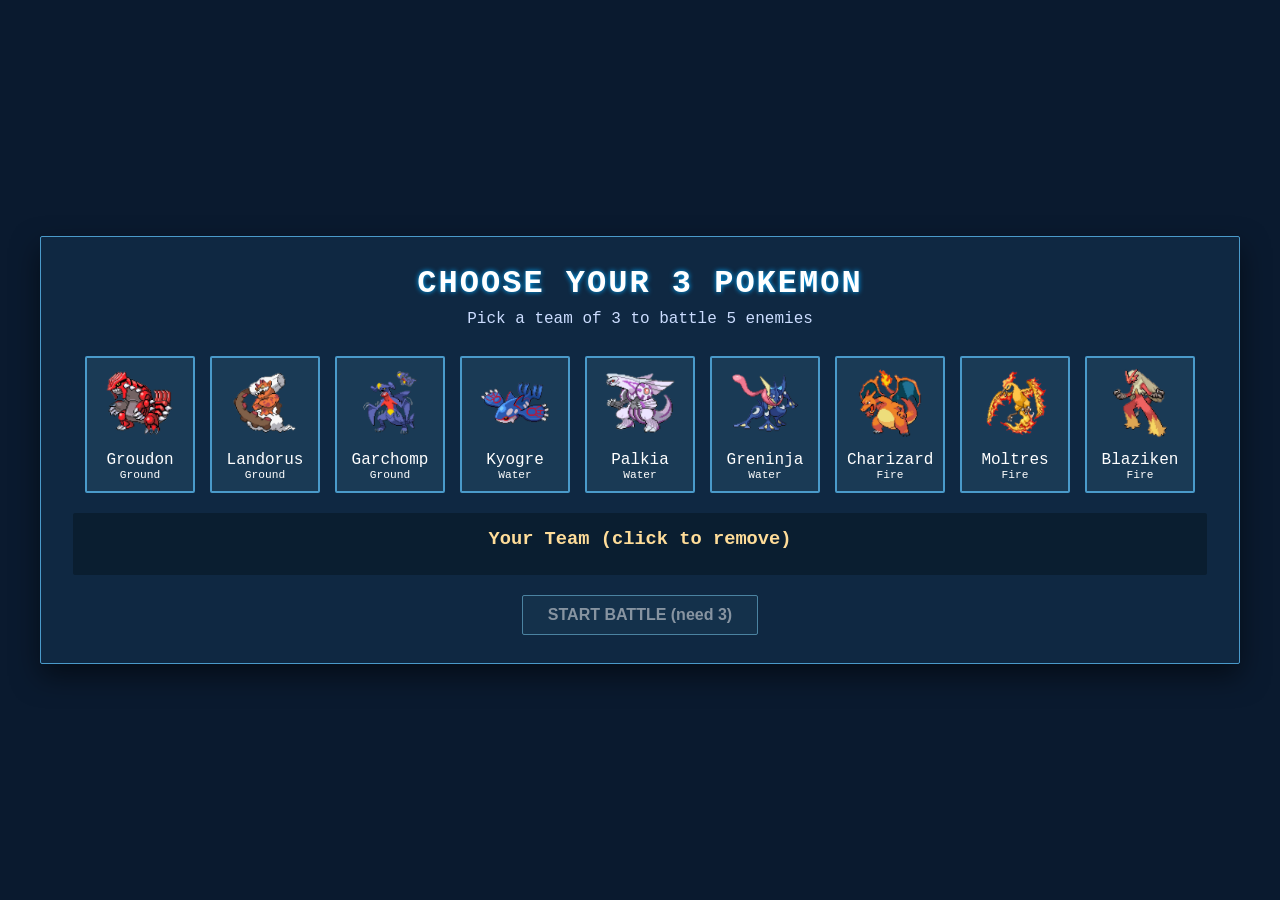
==== index.html @ c4d2fe40 "Add files via upload" ====
<!DOCTYPE html>
<html lang="en">
<head>
    <meta charset="UTF-8">
    <meta name="viewport" content="width=device-width, initial-scale=1.0, user-scalable=yes">
    <title>Pokémon Team Battle – Victory Screen</title>
    <link rel="stylesheet" href="style.css">
</head>
<body>
    <div class="game-container">
        <!-- TEAM SELECTION SCREEN -->
        <div id="teamSelection" class="selection-panel">
            <h1>CHOOSE YOUR 3 POKEMON</h1>
            <p class="subtitle">Pick a team of 3 to battle 5 enemies</p>
            <div id="teamGrid" class="team-grid"></div>
            <div class="selected-team">
                <h3>Your Team (click to remove)</h3>
                <div id="teamList" class="team-list"></div>
            </div>
            <button id="startBattleBtn" class="start-btn" disabled>START BATTLE (need 3)</button>
        </div>

        <!-- BATTLE ARENA -->
        <div id="battleArena" class="battle-arena" style="display: none;">
            <div class="battle-header">
                <div class="battle-stats">
                    <span>ENEMIES DEFEATED: <strong id="enemiesDefeated">0</strong> / 5</span>
                    <span>ACTIVE POKEMON: <strong id="activeName">-</strong></span>
                </div>
            </div>

            <div class="side-by-side">
                <!-- Player Active Card -->
                <div class="pokemon-card player-card">
                    <div class="card-avatar">
                        <img id="playerImg" class="battle-img" src="" alt="Player">
                        <div class="avatar-circle-fallback" id="playerFallback" style="display: none;"></div>
                    </div>
                    <div class="card-info">
                        <div class="pokemon-name" id="playerName">-</div>
                        <div class="hp-container">
                            <span class="hp-label">HP</span>
                            <div class="hp-bar"><div class="hp-fill" id="playerHpFill"></div></div>
                            <span class="hp-text" id="playerHpText">--/--</span>
                        </div>
                    </div>
                </div>

                <div class="vs-divider">VS</div>

                <!-- Opponent Card -->
                <div class="pokemon-card opponent-card">
                    <div class="card-avatar">
                        <img id="opponentImg" class="battle-img" src="" alt="Opponent">
                        <div class="avatar-circle-fallback" id="opponentFallback" style="display: none;"></div>
                    </div>
                    <div class="card-info">
                        <div class="pokemon-name" id="opponentName">-</div>
                        <div class="hp-container">
                            <span class="hp-label">HP</span>
                            <div class="hp-bar"><div class="hp-fill" id="opponentHpFill"></div></div>
                            <span class="hp-text" id="opponentHpText">--/--</span>
                        </div>
                    </div>
                </div>
            </div>

            <!-- Team Status (all 3 Pokémon) -->
            <div class="team-status" id="teamStatus"></div>

            <div class="action-buttons">
                <button id="attack1Btn" class="action-btn">ATTACK A</button>
                <button id="attack2Btn" class="action-btn">ATTACK B</button>
                <button id="healBtn" class="action-btn heal-btn">HEAL</button>
            </div>

            <div class="battle-log" id="battleLog">
                <div>Select your team to begin.</div>
            </div>

            <button id="resetGameBtn" class="reset-btn">RESTART GAME</button>
        </div>
    </div>

    <script src="script.js"></script>
</body>
</html>
---- style.css ----
* {
    margin: 0;
    padding: 0;
    box-sizing: border-box;
    user-select: none;
}

body {
    background: #0a1a2f;
    font-family: 'Segoe UI', 'Courier New', monospace;
    min-height: 100vh;
    display: flex;
    justify-content: center;
    align-items: center;
    padding: 20px;
}

.game-container {
    max-width: 1200px;
    width: 100%;
    background: #0f2842;
    border-radius: 2px;
    box-shadow: 0 12px 28px rgba(0,0,0,0.5);
    padding: 28px 32px;
    border: 1px solid #4a9aca;
}

/* SELECTION SCREEN */
.selection-panel {
    text-align: center;
}

.selection-panel h1 {
    font-size: 2rem;
    margin-bottom: 8px;
    color: #ffffff;
    text-shadow: 0 0 5px #00aaff;
    letter-spacing: 2px;
}

.subtitle {
    color: #ccddff;
    margin-bottom: 28px;
    font-size: 1rem;
}

.team-grid {
    display: flex;
    flex-wrap: wrap;
    justify-content: center;
    gap: 15px;
    margin: 20px 0;
}

.poke-card {
    background: #1a3a55;
    border: 2px solid #4a9aca;
    border-radius: 2px;
    padding: 10px;
    width: 110px;
    cursor: pointer;
    transition: 0.1s;
    text-align: center;
    color: #ffffff;
}

.poke-card.selected {
    background: #2a5a7a;
    border-color: #88ddff;
    box-shadow: 0 0 12px #88ddff;
}

.poke-card img {
    width: 70px;
    height: 70px;
    object-fit: contain;
    margin-bottom: 8px;
}

.poke-icon {
    width: 70px;
    height: 70px;
    border-radius: 2px;
    margin: 0 auto 8px;
    display: flex;
    align-items: center;
    justify-content: center;
    font-size: 2rem;
    font-weight: bold;
    color: white;
}

.selected-team {
    margin-top: 20px;
    padding: 15px;
    background: #0a1e30;
    border-radius: 2px;
}

.selected-team h3 {
    color: #ffdd99;
    margin-bottom: 10px;
}

.team-list {
    display: flex;
    justify-content: center;
    gap: 20px;
    margin-top: 10px;
    flex-wrap: wrap;
}

.team-member {
    background: #1a3a55;
    border-radius: 2px;
    padding: 5px 15px;
    display: inline-flex;
    align-items: center;
    gap: 10px;
    cursor: pointer;
    color: #ffffff;
}

.team-member span {
    color: #ffeaac;
    font-weight: bold;
}

.start-btn, .reset-btn {
    background: #1a3a55;
    color: #ffffff;
    border: 1px solid #88ddff;
    padding: 10px 25px;
    border-radius: 2px;
    font-weight: bold;
    cursor: pointer;
    margin-top: 20px;
    font-size: 1rem;
    transition: 0.1s;
}

.start-btn:hover, .reset-btn:hover {
    background: #2a5a7a;
    border-color: #aaffff;
    box-shadow: 0 0 8px #88ddff;
}

.start-btn:disabled {
    opacity: 0.5;
    cursor: not-allowed;
}

/* BATTLE ARENA */
.battle-arena {
    display: flex;
    flex-direction: column;
    gap: 20px;
}

.battle-header {
    background: #0c1e30;
    border-radius: 2px;
    padding: 12px;
    text-align: center;
    color: #ffffff;
    border: 1px solid #4a9aca;
}

.battle-stats {
    display: flex;
    justify-content: space-between;
    padding: 0 20px;
    font-weight: bold;
    color: #ffdd99;
}

.battle-stats strong {
    color: #ffffff;
    font-size: 1.2rem;
}

.side-by-side {
    display: flex;
    justify-content: space-between;
    align-items: center;
    gap: 20px;
    flex-wrap: wrap;
}

.pokemon-card {
    background: #0a1e30;
    border-radius: 2px;
    padding: 20px;
    flex: 1;
    min-width: 260px;
    display: flex;
    gap: 20px;
    align-items: center;
    border: 1px solid #4a9aca;
}

.player-card {
    border-top: 6px solid #88ff88;
}

.opponent-card {
    border-top: 6px solid #ff8888;
}

.card-avatar {
    flex-shrink: 0;
    position: relative;
    width: 80px;
    height: 80px;
}

.battle-img {
    width: 80px;
    height: 80px;
    object-fit: contain;
    border-radius: 2px;
    background: #1a3a55;
    border: 2px solid #88ddff;
}

.avatar-circle-fallback {
    width: 80px;
    height: 80px;
    border-radius: 2px;
    background: #1a3a55;
    display: flex;
    align-items: center;
    justify-content: center;
    font-size: 2.5rem;
    font-weight: bold;
    color: #ffffff;
    border: 2px solid #88ddff;
}

.card-info {
    flex: 1;
}

.pokemon-name {
    font-size: 1.5rem;
    font-weight: bold;
    background: #0a1420;
    color: #ffeaac;
    display: inline-block;
    padding: 4px 18px;
    border-radius: 2px;
    margin-bottom: 12px;
    border: 1px solid #88ddff;
}

.hp-container {
    display: flex;
    align-items: center;
    gap: 8px;
    flex-wrap: wrap;
}

.hp-label {
    background: #0a1420;
    color: #ffffff;
    padding: 2px 8px;
    border-radius: 2px;
    font-size: 0.8rem;
    font-weight: bold;
}

.hp-bar {
    background: #2c4a6a;
    border-radius: 2px;
    height: 16px;
    width: 120px;
    overflow: hidden;
}

.hp-fill {
    background: #88ff88;
    width: 100%;
    height: 100%;
    transition: width 0.2s;
}

.hp-text {
    background: #0a1420;
    color: #ffffff;
    padding: 2px 8px;
    border-radius: 2px;
    font-size: 0.8rem;
    font-family: monospace;
    font-weight: bold;
}

.vs-divider {
    font-size: 1.8rem;
    background: #1a3a55;
    color: #ffffff;
    padding: 8px 16px;
    border-radius: 2px;
    border: 1px solid #88ddff;
}

.team-status {
    background: #0c1e30;
    border-radius: 2px;
    padding: 12px;
    display: flex;
    flex-wrap: wrap;
    justify-content: center;
    gap: 15px;
    border: 1px solid #4a9aca;
}

.team-pokemon {
    background: #1a3a55;
    border-radius: 2px;
    padding: 8px 12px;
    display: flex;
    align-items: center;
    gap: 10px;
    color: #ffffff;
}

.team-pokemon .small-hp {
    width: 80px;
    height: 10px;
    background: #2c4a6a;
    border-radius: 2px;
    overflow: hidden;
}

.team-pokemon .small-fill {
    background: #88ff88;
    height: 100%;
    width: 100%;
}

.team-pokemon button {
    background: #2a5a7a;
    border: 1px solid #88ddff;
    color: white;
    padding: 4px 10px;
    border-radius: 2px;
    cursor: pointer;
    font-size: 0.7rem;
    font-weight: bold;
}

.team-pokemon button:hover {
    background: #3a6a8a;
    box-shadow: 0 0 5px #88ddff;
}

.action-buttons {
    display: flex;
    justify-content: center;
    gap: 15px;
    margin: 10px 0;
}

.action-btn {
    background: #1a3a55;
    border: 1px solid #88ddff;
    padding: 10px 20px;
    border-radius: 2px;
    font-weight: bold;
    cursor: pointer;
    color: #ffffff;
    font-size: 1rem;
    transition: 0.05s linear;
}

.action-btn:hover {
    background: #2a5a7a;
    box-shadow: 0 0 8px #88ddff;
}

.heal-btn {
    background: #2a5a4a;
    border-color: #88ffaa;
}

.battle-log {
    background: #0a1420;
    border: 1px solid #4a9aca;
    border-radius: 2px;
    padding: 14px;
    height: 160px;
    overflow-y: auto;
    font-family: monospace;
    font-size: 0.9rem;
    color: #e0f0ff;
}

.battle-log div {
    color: #d4f0ff;
}

.reset-btn {
    background: #1a3a55;
    align-self: center;
    width: 180px;
    margin-top: 10px;
}

@media (max-width: 850px) {
    .side-by-side { flex-direction: column; }
    .vs-divider { transform: rotate(90deg); }
    .pokemon-name { font-size: 1.2rem; }
}
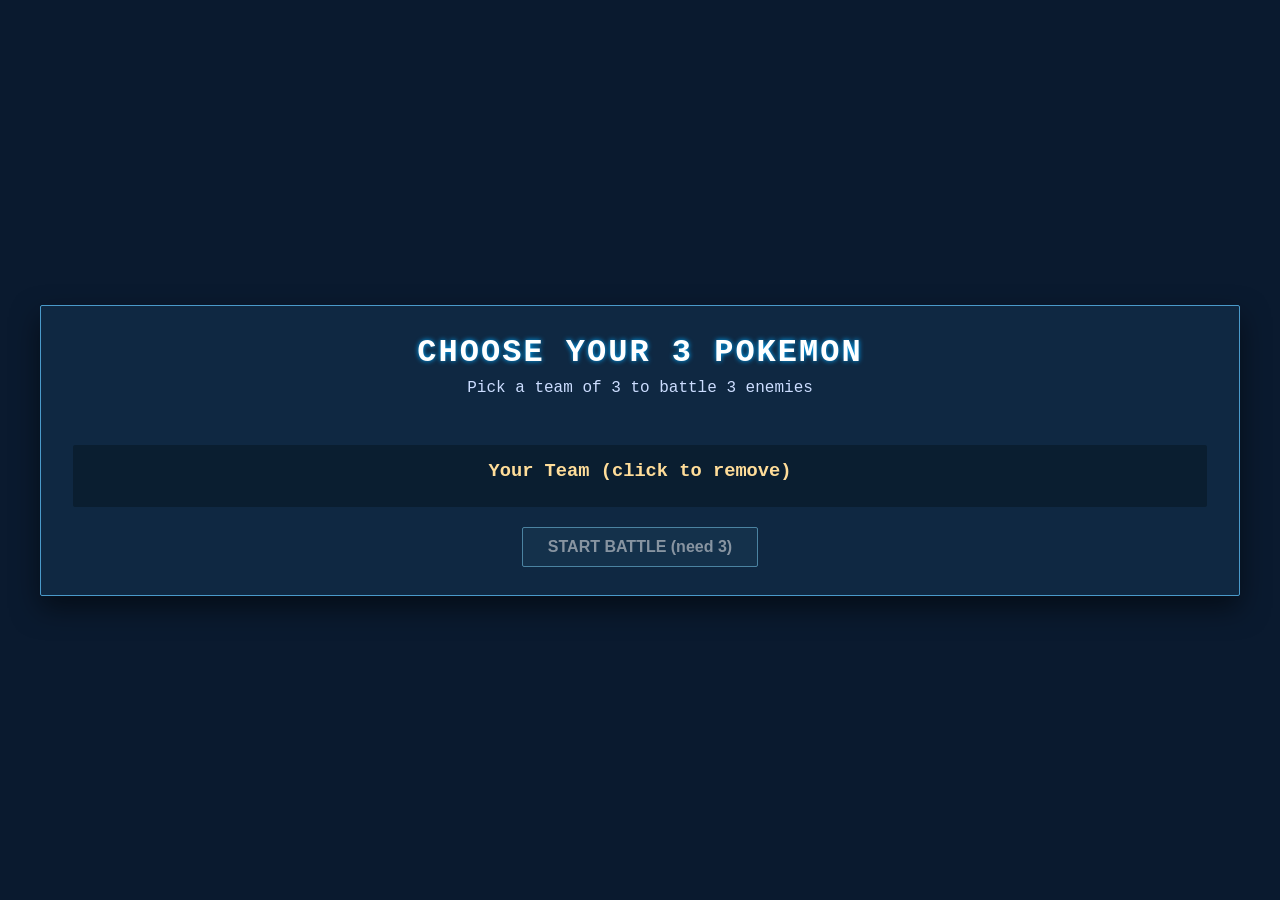
==== commit e79accf9: "Update index.html" ====
--- a/index.html
+++ b/index.html
@@ -3,15 +3,15 @@
 <head>
     <meta charset="UTF-8">
     <meta name="viewport" content="width=device-width, initial-scale=1.0, user-scalable=yes">
-    <title>Pokémon Team Battle – Victory Screen</title>
-    <link rel="stylesheet" href="style.css">
+    <title>Pokémon Team Battle – 3 Attacks, 3 Opponents</title>
+    <link rel="stylesheet" href="pokemon.css">
 </head>
 <body>
     <div class="game-container">
         <!-- TEAM SELECTION SCREEN -->
         <div id="teamSelection" class="selection-panel">
             <h1>CHOOSE YOUR 3 POKEMON</h1>
-            <p class="subtitle">Pick a team of 3 to battle 5 enemies</p>
+            <p class="subtitle">Pick a team of 3 to battle 3 enemies</p>
             <div id="teamGrid" class="team-grid"></div>
             <div class="selected-team">
                 <h3>Your Team (click to remove)</h3>
@@ -24,7 +24,7 @@
         <div id="battleArena" class="battle-arena" style="display: none;">
             <div class="battle-header">
                 <div class="battle-stats">
-                    <span>ENEMIES DEFEATED: <strong id="enemiesDefeated">0</strong> / 5</span>
+                    <span>ENEMIES DEFEATED: <strong id="enemiesDefeated">0</strong> / 3</span>
                     <span>ACTIVE POKEMON: <strong id="activeName">-</strong></span>
                 </div>
             </div>
@@ -69,9 +69,9 @@
             <div class="team-status" id="teamStatus"></div>
 
             <div class="action-buttons">
-                <button id="attack1Btn" class="action-btn">ATTACK A</button>
-                <button id="attack2Btn" class="action-btn">ATTACK B</button>
-                <button id="healBtn" class="action-btn heal-btn">HEAL</button>
+                <button id="attack1Btn" class="action-btn">ATTACK 1</button>
+                <button id="attack2Btn" class="action-btn">ATTACK 2</button>
+                <button id="attack3Btn" class="action-btn">ATTACK 3</button>
             </div>
 
             <div class="battle-log" id="battleLog">
@@ -82,6 +82,6 @@
         </div>
     </div>
 
-    <script src="script.js"></script>
+    <script src="pokemon.js"></script>
 </body>
-</html>+</html>
--- a/pokemon.css
+++ b/pokemon.css
@@ -0,0 +1,413 @@
+* {
+    margin: 0;
+    padding: 0;
+    box-sizing: border-box;
+    user-select: none;
+}
+
+body {
+    background: #0a1a2f;
+    font-family: 'Segoe UI', 'Courier New', monospace;
+    min-height: 100vh;
+    display: flex;
+    justify-content: center;
+    align-items: center;
+    padding: 20px;
+}
+
+.game-container {
+    max-width: 1200px;
+    width: 100%;
+    background: #0f2842;
+    border-radius: 2px;
+    box-shadow: 0 12px 28px rgba(0,0,0,0.5);
+    padding: 28px 32px;
+    border: 1px solid #4a9aca;
+}
+
+/* SELECTION SCREEN */
+.selection-panel {
+    text-align: center;
+}
+
+.selection-panel h1 {
+    font-size: 2rem;
+    margin-bottom: 8px;
+    color: #ffffff;
+    text-shadow: 0 0 5px #00aaff;
+    letter-spacing: 2px;
+}
+
+.subtitle {
+    color: #ccddff;
+    margin-bottom: 28px;
+    font-size: 1rem;
+}
+
+.team-grid {
+    display: flex;
+    flex-wrap: wrap;
+    justify-content: center;
+    gap: 15px;
+    margin: 20px 0;
+}
+
+.poke-card {
+    background: #1a3a55;
+    border: 2px solid #4a9aca;
+    border-radius: 2px;
+    padding: 10px;
+    width: 110px;
+    cursor: pointer;
+    transition: 0.1s;
+    text-align: center;
+    color: #ffffff;
+}
+
+.poke-card.selected {
+    background: #2a5a7a;
+    border-color: #88ddff;
+    box-shadow: 0 0 12px #88ddff;
+}
+
+.poke-card img {
+    width: 70px;
+    height: 70px;
+    object-fit: contain;
+    margin-bottom: 8px;
+}
+
+.poke-icon {
+    width: 70px;
+    height: 70px;
+    border-radius: 2px;
+    margin: 0 auto 8px;
+    display: flex;
+    align-items: center;
+    justify-content: center;
+    font-size: 2rem;
+    font-weight: bold;
+    color: white;
+}
+
+.selected-team {
+    margin-top: 20px;
+    padding: 15px;
+    background: #0a1e30;
+    border-radius: 2px;
+}
+
+.selected-team h3 {
+    color: #ffdd99;
+    margin-bottom: 10px;
+}
+
+.team-list {
+    display: flex;
+    justify-content: center;
+    gap: 20px;
+    margin-top: 10px;
+    flex-wrap: wrap;
+}
+
+.team-member {
+    background: #1a3a55;
+    border-radius: 2px;
+    padding: 5px 15px;
+    display: inline-flex;
+    align-items: center;
+    gap: 10px;
+    cursor: pointer;
+    color: #ffffff;
+}
+
+.team-member span {
+    color: #ffeaac;
+    font-weight: bold;
+}
+
+.start-btn, .reset-btn {
+    background: #1a3a55;
+    color: #ffffff;
+    border: 1px solid #88ddff;
+    padding: 10px 25px;
+    border-radius: 2px;
+    font-weight: bold;
+    cursor: pointer;
+    margin-top: 20px;
+    font-size: 1rem;
+    transition: 0.1s;
+}
+
+.start-btn:hover, .reset-btn:hover {
+    background: #2a5a7a;
+    border-color: #aaffff;
+    box-shadow: 0 0 8px #88ddff;
+}
+
+.start-btn:disabled {
+    opacity: 0.5;
+    cursor: not-allowed;
+}
+
+/* BATTLE ARENA */
+.battle-arena {
+    display: flex;
+    flex-direction: column;
+    gap: 20px;
+}
+
+.battle-header {
+    background: #0c1e30;
+    border-radius: 2px;
+    padding: 12px;
+    text-align: center;
+    color: #ffffff;
+    border: 1px solid #4a9aca;
+}
+
+.battle-stats {
+    display: flex;
+    justify-content: space-between;
+    padding: 0 20px;
+    font-weight: bold;
+    color: #ffdd99;
+}
+
+.battle-stats strong {
+    color: #ffffff;
+    font-size: 1.2rem;
+}
+
+.side-by-side {
+    display: flex;
+    justify-content: space-between;
+    align-items: center;
+    gap: 20px;
+    flex-wrap: wrap;
+}
+
+.pokemon-card {
+    background: #0a1e30;
+    border-radius: 2px;
+    padding: 20px;
+    flex: 1;
+    min-width: 260px;
+    display: flex;
+    gap: 20px;
+    align-items: center;
+    border: 1px solid #4a9aca;
+}
+
+.player-card {
+    border-top: 6px solid #88ff88;
+}
+
+.opponent-card {
+    border-top: 6px solid #ff8888;
+}
+
+.card-avatar {
+    flex-shrink: 0;
+    position: relative;
+    width: 80px;
+    height: 80px;
+}
+
+.battle-img {
+    width: 80px;
+    height: 80px;
+    object-fit: contain;
+    border-radius: 2px;
+    background: #1a3a55;
+    border: 2px solid #88ddff;
+}
+
+.avatar-circle-fallback {
+    width: 80px;
+    height: 80px;
+    border-radius: 2px;
+    background: #1a3a55;
+    display: flex;
+    align-items: center;
+    justify-content: center;
+    font-size: 2.5rem;
+    font-weight: bold;
+    color: #ffffff;
+    border: 2px solid #88ddff;
+}
+
+.card-info {
+    flex: 1;
+}
+
+.pokemon-name {
+    font-size: 1.5rem;
+    font-weight: bold;
+    background: #0a1420;
+    color: #ffeaac;
+    display: inline-block;
+    padding: 4px 18px;
+    border-radius: 2px;
+    margin-bottom: 12px;
+    border: 1px solid #88ddff;
+}
+
+.hp-container {
+    display: flex;
+    align-items: center;
+    gap: 8px;
+    flex-wrap: wrap;
+}
+
+.hp-label {
+    background: #0a1420;
+    color: #ffffff;
+    padding: 2px 8px;
+    border-radius: 2px;
+    font-size: 0.8rem;
+    font-weight: bold;
+}
+
+.hp-bar {
+    background: #2c4a6a;
+    border-radius: 2px;
+    height: 16px;
+    width: 120px;
+    overflow: hidden;
+}
+
+.hp-fill {
+    background: #88ff88;
+    width: 100%;
+    height: 100%;
+    transition: width 0.2s;
+}
+
+.hp-text {
+    background: #0a1420;
+    color: #ffffff;
+    padding: 2px 8px;
+    border-radius: 2px;
+    font-size: 0.8rem;
+    font-family: monospace;
+    font-weight: bold;
+}
+
+.vs-divider {
+    font-size: 1.8rem;
+    background: #1a3a55;
+    color: #ffffff;
+    padding: 8px 16px;
+    border-radius: 2px;
+    border: 1px solid #88ddff;
+}
+
+.team-status {
+    background: #0c1e30;
+    border-radius: 2px;
+    padding: 12px;
+    display: flex;
+    flex-wrap: wrap;
+    justify-content: center;
+    gap: 15px;
+    border: 1px solid #4a9aca;
+}
+
+.team-pokemon {
+    background: #1a3a55;
+    border-radius: 2px;
+    padding: 8px 12px;
+    display: flex;
+    align-items: center;
+    gap: 10px;
+    color: #ffffff;
+}
+
+.team-pokemon .small-hp {
+    width: 80px;
+    height: 10px;
+    background: #2c4a6a;
+    border-radius: 2px;
+    overflow: hidden;
+}
+
+.team-pokemon .small-fill {
+    background: #88ff88;
+    height: 100%;
+    width: 100%;
+}
+
+.team-pokemon button {
+    background: #2a5a7a;
+    border: 1px solid #88ddff;
+    color: white;
+    padding: 4px 10px;
+    border-radius: 2px;
+    cursor: pointer;
+    font-size: 0.7rem;
+    font-weight: bold;
+}
+
+.team-pokemon button:hover {
+    background: #3a6a8a;
+    box-shadow: 0 0 5px #88ddff;
+}
+
+.action-buttons {
+    display: flex;
+    justify-content: center;
+    gap: 15px;
+    margin: 10px 0;
+}
+
+.action-btn {
+    background: #1a3a55;
+    border: 1px solid #88ddff;
+    padding: 10px 20px;
+    border-radius: 2px;
+    font-weight: bold;
+    cursor: pointer;
+    color: #ffffff;
+    font-size: 1rem;
+    transition: 0.05s linear;
+}
+
+.action-btn:hover {
+    background: #2a5a7a;
+    box-shadow: 0 0 8px #88ddff;
+}
+
+.heal-btn {
+    background: #2a5a4a;
+    border-color: #88ffaa;
+}
+
+.battle-log {
+    background: #0a1420;
+    border: 1px solid #4a9aca;
+    border-radius: 2px;
+    padding: 14px;
+    height: 160px;
+    overflow-y: auto;
+    font-family: monospace;
+    font-size: 0.9rem;
+    color: #e0f0ff;
+}
+
+.battle-log div {
+    color: #d4f0ff;
+}
+
+.reset-btn {
+    background: #1a3a55;
+    align-self: center;
+    width: 180px;
+    margin-top: 10px;
+}
+
+@media (max-width: 850px) {
+    .side-by-side { flex-direction: column; }
+    .vs-divider { transform: rotate(90deg); }
+    .pokemon-name { font-size: 1.2rem; }
+}
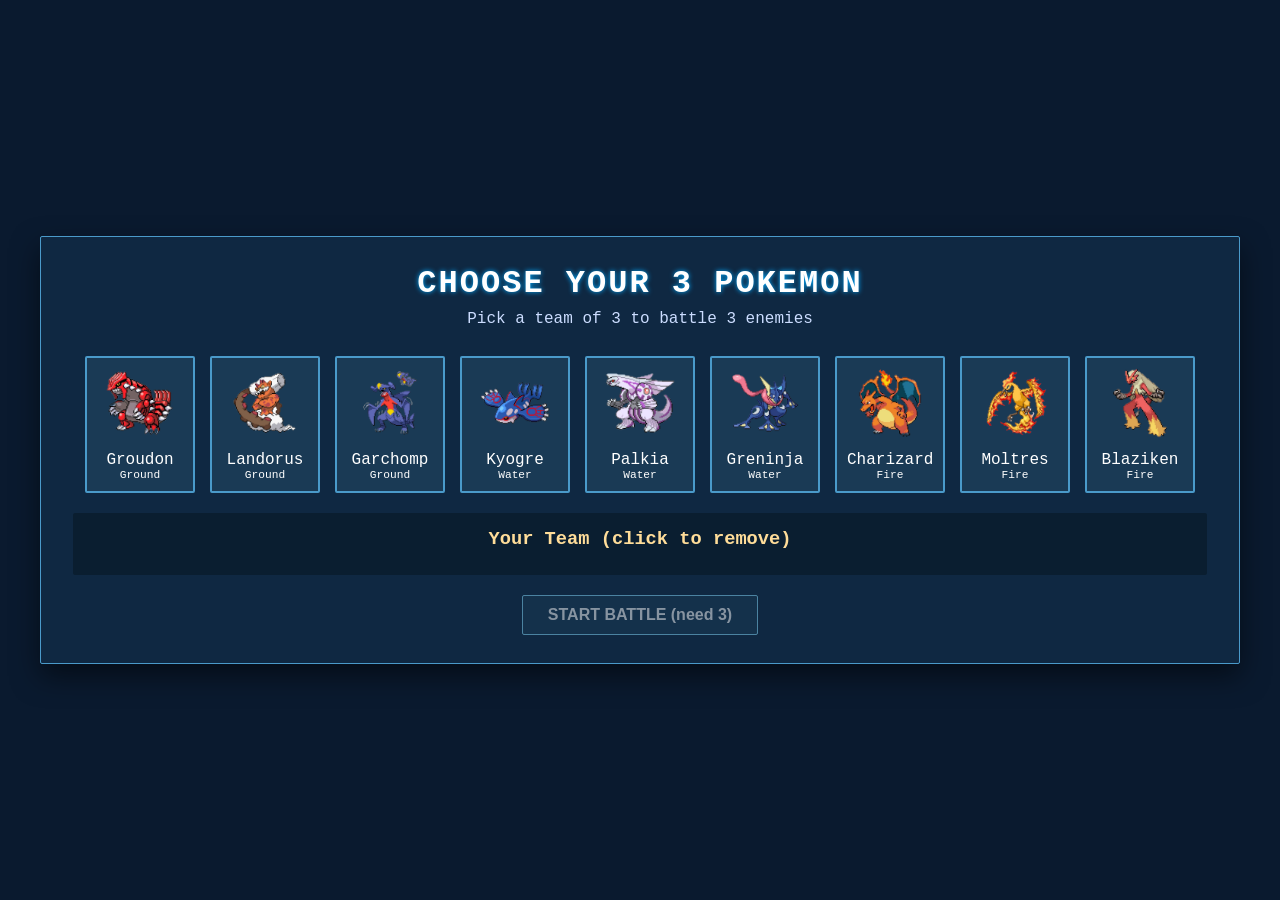
==== commit 87b7dbba: "Update index.html" ====
--- a/index.html
+++ b/index.html
@@ -4,7 +4,7 @@
     <meta charset="UTF-8">
     <meta name="viewport" content="width=device-width, initial-scale=1.0, user-scalable=yes">
     <title>Pokémon Team Battle – 3 Attacks, 3 Opponents</title>
-    <link rel="stylesheet" href="pokemon.css">
+    <link rel="stylesheet" href="style.css">
 </head>
 <body>
     <div class="game-container">
@@ -82,6 +82,6 @@
         </div>
     </div>
 
-    <script src="pokemon.js"></script>
+    <script src="script.js"></script>
 </body>
 </html>
--- a/style.css
+++ b/style.css
@@ -0,0 +1,408 @@
+* {
+    margin: 0;
+    padding: 0;
+    box-sizing: border-box;
+    user-select: none;
+}
+
+body {
+    background: #0a1a2f;
+    font-family: 'Segoe UI', 'Courier New', monospace;
+    min-height: 100vh;
+    display: flex;
+    justify-content: center;
+    align-items: center;
+    padding: 20px;
+}
+
+.game-container {
+    max-width: 1200px;
+    width: 100%;
+    background: #0f2842;
+    border-radius: 2px;
+    box-shadow: 0 12px 28px rgba(0,0,0,0.5);
+    padding: 28px 32px;
+    border: 1px solid #4a9aca;
+}
+
+/* SELECTION SCREEN */
+.selection-panel {
+    text-align: center;
+}
+
+.selection-panel h1 {
+    font-size: 2rem;
+    margin-bottom: 8px;
+    color: #ffffff;
+    text-shadow: 0 0 5px #00aaff;
+    letter-spacing: 2px;
+}
+
+.subtitle {
+    color: #ccddff;
+    margin-bottom: 28px;
+    font-size: 1rem;
+}
+
+.team-grid {
+    display: flex;
+    flex-wrap: wrap;
+    justify-content: center;
+    gap: 15px;
+    margin: 20px 0;
+}
+
+.poke-card {
+    background: #1a3a55;
+    border: 2px solid #4a9aca;
+    border-radius: 2px;
+    padding: 10px;
+    width: 110px;
+    cursor: pointer;
+    transition: 0.1s;
+    text-align: center;
+    color: #ffffff;
+}
+
+.poke-card.selected {
+    background: #2a5a7a;
+    border-color: #88ddff;
+    box-shadow: 0 0 12px #88ddff;
+}
+
+.poke-card img {
+    width: 70px;
+    height: 70px;
+    object-fit: contain;
+    margin-bottom: 8px;
+}
+
+.poke-icon {
+    width: 70px;
+    height: 70px;
+    border-radius: 2px;
+    margin: 0 auto 8px;
+    display: flex;
+    align-items: center;
+    justify-content: center;
+    font-size: 2rem;
+    font-weight: bold;
+    color: white;
+}
+
+.selected-team {
+    margin-top: 20px;
+    padding: 15px;
+    background: #0a1e30;
+    border-radius: 2px;
+}
+
+.selected-team h3 {
+    color: #ffdd99;
+    margin-bottom: 10px;
+}
+
+.team-list {
+    display: flex;
+    justify-content: center;
+    gap: 20px;
+    margin-top: 10px;
+    flex-wrap: wrap;
+}
+
+.team-member {
+    background: #1a3a55;
+    border-radius: 2px;
+    padding: 5px 15px;
+    display: inline-flex;
+    align-items: center;
+    gap: 10px;
+    cursor: pointer;
+    color: #ffffff;
+}
+
+.team-member span {
+    color: #ffeaac;
+    font-weight: bold;
+}
+
+.start-btn, .reset-btn {
+    background: #1a3a55;
+    color: #ffffff;
+    border: 1px solid #88ddff;
+    padding: 10px 25px;
+    border-radius: 2px;
+    font-weight: bold;
+    cursor: pointer;
+    margin-top: 20px;
+    font-size: 1rem;
+    transition: 0.1s;
+}
+
+.start-btn:hover, .reset-btn:hover {
+    background: #2a5a7a;
+    border-color: #aaffff;
+    box-shadow: 0 0 8px #88ddff;
+}
+
+.start-btn:disabled {
+    opacity: 0.5;
+    cursor: not-allowed;
+}
+
+/* BATTLE ARENA */
+.battle-arena {
+    display: flex;
+    flex-direction: column;
+    gap: 20px;
+}
+
+.battle-header {
+    background: #0c1e30;
+    border-radius: 2px;
+    padding: 12px;
+    text-align: center;
+    color: #ffffff;
+    border: 1px solid #4a9aca;
+}
+
+.battle-stats {
+    display: flex;
+    justify-content: space-between;
+    padding: 0 20px;
+    font-weight: bold;
+    color: #ffdd99;
+}
+
+.battle-stats strong {
+    color: #ffffff;
+    font-size: 1.2rem;
+}
+
+.side-by-side {
+    display: flex;
+    justify-content: space-between;
+    align-items: center;
+    gap: 20px;
+    flex-wrap: wrap;
+}
+
+.pokemon-card {
+    background: #0a1e30;
+    border-radius: 2px;
+    padding: 20px;
+    flex: 1;
+    min-width: 260px;
+    display: flex;
+    gap: 20px;
+    align-items: center;
+    border: 1px solid #4a9aca;
+}
+
+.player-card {
+    border-top: 6px solid #88ff88;
+}
+
+.opponent-card {
+    border-top: 6px solid #ff8888;
+}
+
+.card-avatar {
+    flex-shrink: 0;
+    position: relative;
+    width: 80px;
+    height: 80px;
+}
+
+.battle-img {
+    width: 80px;
+    height: 80px;
+    object-fit: contain;
+    border-radius: 2px;
+    background: #1a3a55;
+    border: 2px solid #88ddff;
+}
+
+.avatar-circle-fallback {
+    width: 80px;
+    height: 80px;
+    border-radius: 2px;
+    background: #1a3a55;
+    display: flex;
+    align-items: center;
+    justify-content: center;
+    font-size: 2.5rem;
+    font-weight: bold;
+    color: #ffffff;
+    border: 2px solid #88ddff;
+}
+
+.card-info {
+    flex: 1;
+}
+
+.pokemon-name {
+    font-size: 1.5rem;
+    font-weight: bold;
+    background: #0a1420;
+    color: #ffeaac;
+    display: inline-block;
+    padding: 4px 18px;
+    border-radius: 2px;
+    margin-bottom: 12px;
+    border: 1px solid #88ddff;
+}
+
+.hp-container {
+    display: flex;
+    align-items: center;
+    gap: 8px;
+    flex-wrap: wrap;
+}
+
+.hp-label {
+    background: #0a1420;
+    color: #ffffff;
+    padding: 2px 8px;
+    border-radius: 2px;
+    font-size: 0.8rem;
+    font-weight: bold;
+}
+
+.hp-bar {
+    background: #2c4a6a;
+    border-radius: 2px;
+    height: 16px;
+    width: 120px;
+    overflow: hidden;
+}
+
+.hp-fill {
+    background: #88ff88;
+    width: 100%;
+    height: 100%;
+    transition: width 0.2s;
+}
+
+.hp-text {
+    background: #0a1420;
+    color: #ffffff;
+    padding: 2px 8px;
+    border-radius: 2px;
+    font-size: 0.8rem;
+    font-family: monospace;
+    font-weight: bold;
+}
+
+.vs-divider {
+    font-size: 1.8rem;
+    background: #1a3a55;
+    color: #ffffff;
+    padding: 8px 16px;
+    border-radius: 2px;
+    border: 1px solid #88ddff;
+}
+
+.team-status {
+    background: #0c1e30;
+    border-radius: 2px;
+    padding: 12px;
+    display: flex;
+    flex-wrap: wrap;
+    justify-content: center;
+    gap: 15px;
+    border: 1px solid #4a9aca;
+}
+
+.team-pokemon {
+    background: #1a3a55;
+    border-radius: 2px;
+    padding: 8px 12px;
+    display: flex;
+    align-items: center;
+    gap: 10px;
+    color: #ffffff;
+}
+
+.team-pokemon .small-hp {
+    width: 80px;
+    height: 10px;
+    background: #2c4a6a;
+    border-radius: 2px;
+    overflow: hidden;
+}
+
+.team-pokemon .small-fill {
+    background: #88ff88;
+    height: 100%;
+    width: 100%;
+}
+
+.team-pokemon button {
+    background: #2a5a7a;
+    border: 1px solid #88ddff;
+    color: white;
+    padding: 4px 10px;
+    border-radius: 2px;
+    cursor: pointer;
+    font-size: 0.7rem;
+    font-weight: bold;
+}
+
+.team-pokemon button:hover {
+    background: #3a6a8a;
+    box-shadow: 0 0 5px #88ddff;
+}
+
+.action-buttons {
+    display: flex;
+    justify-content: center;
+    gap: 15px;
+    margin: 10px 0;
+}
+
+.action-btn {
+    background: #1a3a55;
+    border: 1px solid #88ddff;
+    padding: 10px 20px;
+    border-radius: 2px;
+    font-weight: bold;
+    cursor: pointer;
+    color: #ffffff;
+    font-size: 1rem;
+    transition: 0.05s linear;
+}
+
+.action-btn:hover {
+    background: #2a5a7a;
+    box-shadow: 0 0 8px #88ddff;
+}
+
+.battle-log {
+    background: #0a1420;
+    border: 1px solid #4a9aca;
+    border-radius: 2px;
+    padding: 14px;
+    height: 160px;
+    overflow-y: auto;
+    font-family: monospace;
+    font-size: 0.9rem;
+    color: #e0f0ff;
+}
+
+.battle-log div {
+    color: #d4f0ff;
+}
+
+.reset-btn {
+    background: #1a3a55;
+    align-self: center;
+    width: 180px;
+    margin-top: 10px;
+}
+
+@media (max-width: 850px) {
+    .side-by-side { flex-direction: column; }
+    .vs-divider { transform: rotate(90deg); }
+    .pokemon-name { font-size: 1.2rem; }
+}
